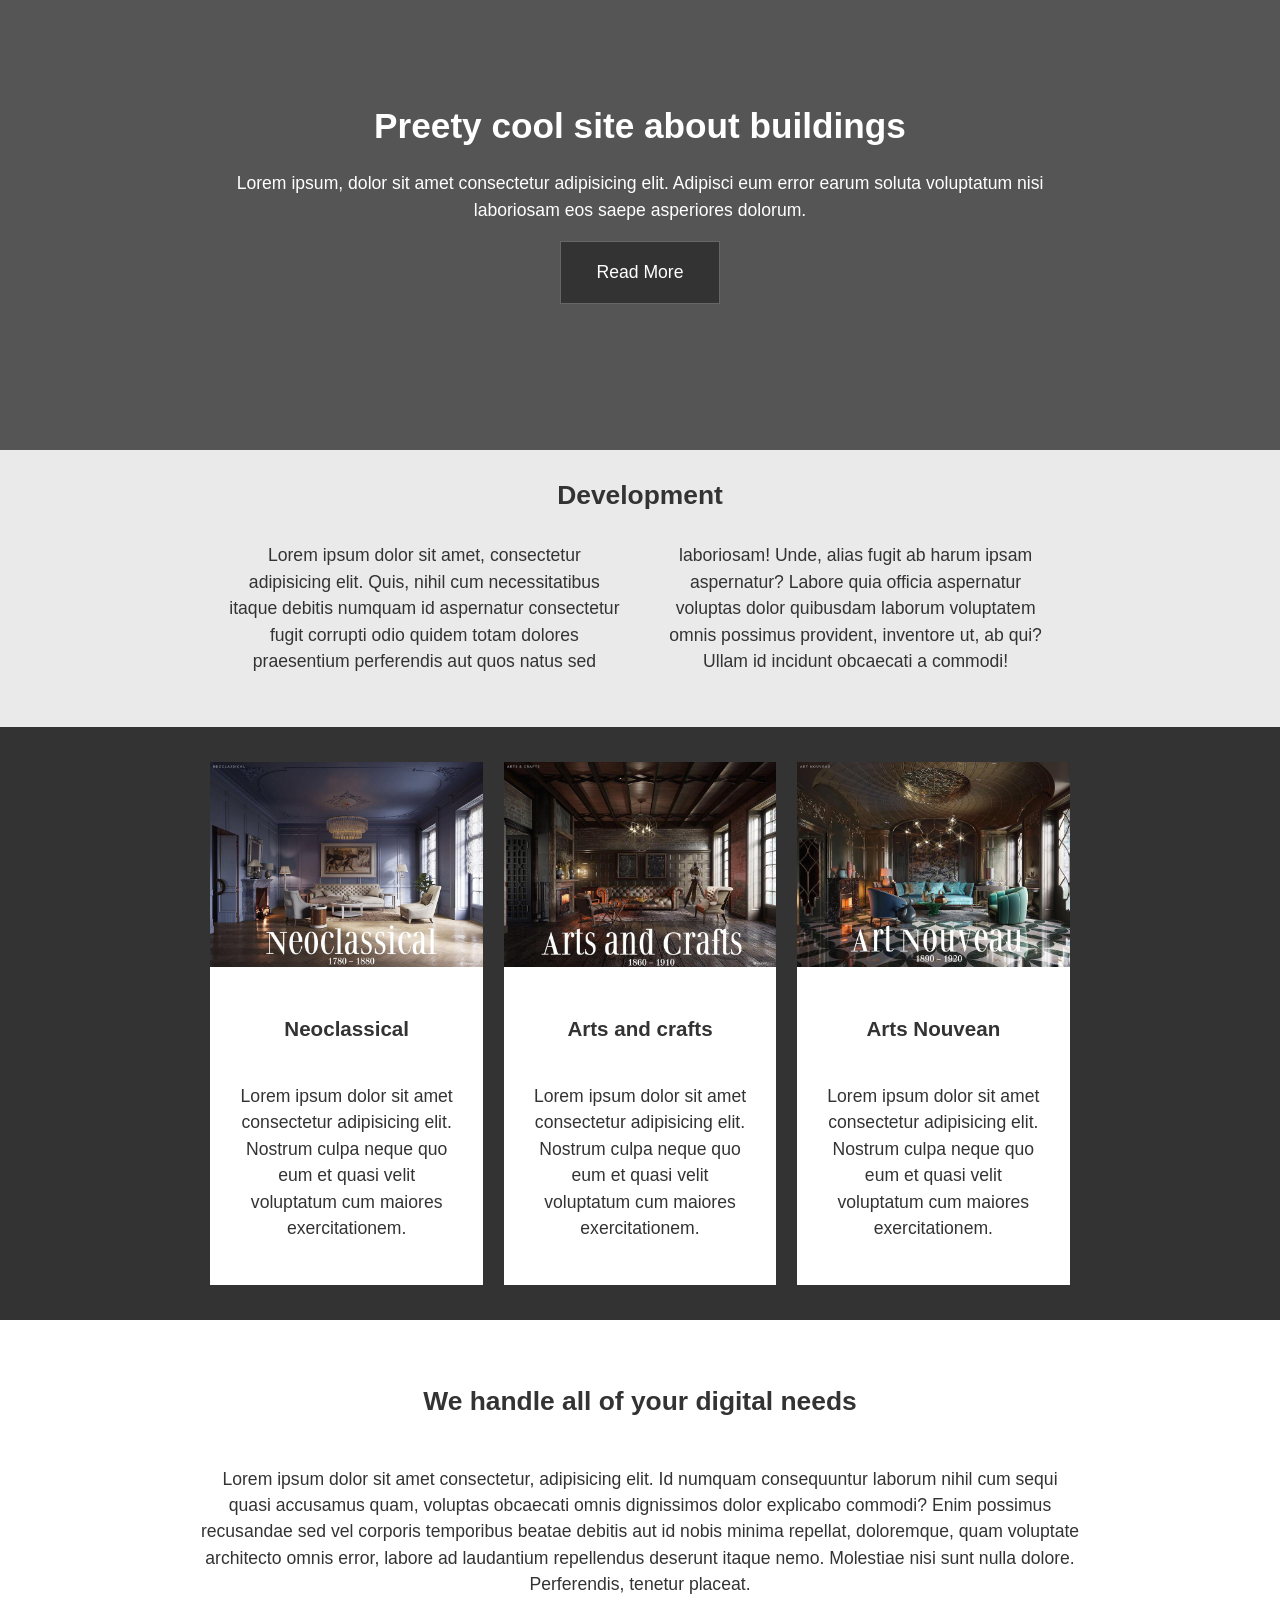
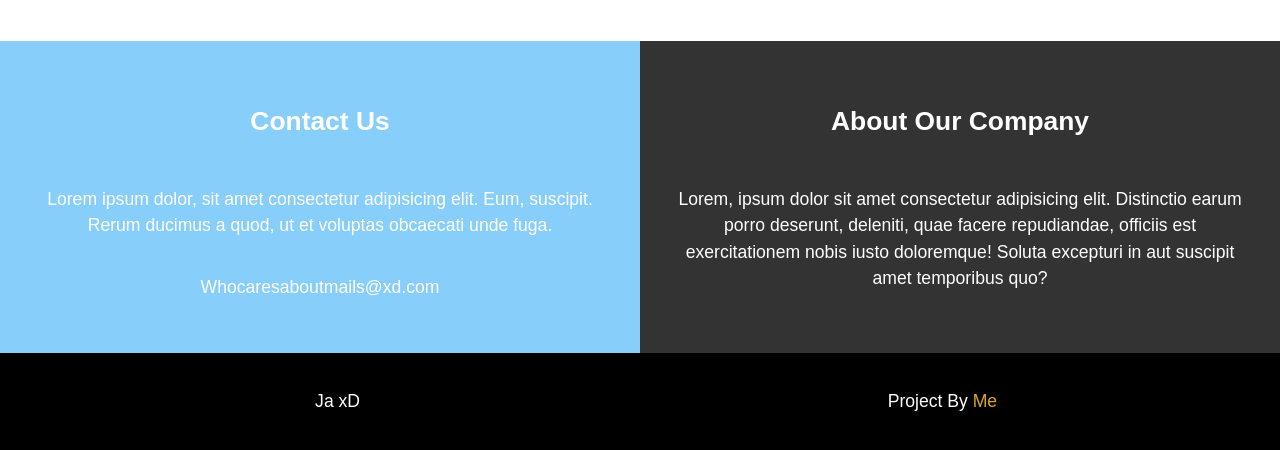
==== index.html @ 75fb50b1 "changing name" ====
<!DOCTYPE html>
<html lang="en">
<head>
    <meta charset="UTF-8">
    <meta http-equiv="X-UA-Compatible" content="IE=edge">
    <meta name="viewport" content="width=device-width, initial-scale=1.0">
    <link rel="stylesheet" href="style.css">
    <title>Building Development</title>
</head>
<body>
    <!-- TO DO
    1. Add coll text instead of lorem
    2. Fancy animation on subpage
    3. Slidebars
    
     Header Showcase -->
<header id="showcase" class="grid">
    <div class="bg-image"></div>
    <div class="content-wrap">
      <h1>Preety cool site about buildings</h1>
      <p>Lorem ipsum, dolor sit amet consectetur adipisicing elit. Adipisci eum error earum soluta voluptatum nisi laboriosam eos saepe asperiores dolorum.</p>
      <a href="#section-b" class="btn">Read More</a>
    </div>
  </header>
  
  <!-- Main Area -->
  <main id="main">
    <!-- Section A -->
    <section id="section-a" class="grid">
      <div class="content-wrap">
        <h2 class="content-title">Development</h2>
        <div class="content-text">
          <p>Lorem ipsum dolor sit amet, consectetur adipisicing elit. Quis, nihil cum necessitatibus itaque debitis numquam id aspernatur consectetur fugit corrupti odio quidem totam dolores praesentium perferendis aut quos natus sed laboriosam! Unde, alias fugit ab harum ipsam aspernatur? Labore quia officia aspernatur voluptas dolor quibusdam laborum voluptatem omnis possimus provident, inventore ut, ab qui? Ullam id incidunt obcaecati a commodi!</p>
        </div>
      </div>
    </section>
  
    <!-- Section B -->
    <section id="section-b" class="grid">
      <ul>
        <li>
          <div class="card">
            <img src="pics/4.jpg" alt="">
            <div class="card-content">
              <h3 class="card-title">Neoclassical</h3>
              <p>Lorem ipsum dolor sit amet consectetur adipisicing elit. Nostrum culpa neque quo eum et quasi velit voluptatum cum maiores exercitationem.</p>
            </div>
          </div>
        </li>
        <li>
          <div class="card">
            <img src="pics/5.jpg" alt="">
            <div class="card-content">
              <h3 class="card-title">Arts and crafts</h3>
              <p>Lorem ipsum dolor sit amet consectetur adipisicing elit. Nostrum culpa neque quo eum et quasi velit voluptatum cum maiores exercitationem.</p>
            </div>
          </div>
        </li>
        <li>
          <div class="card">
            <img src="pics/6.jpg" alt="">
            <div class="card-content">
              <h3 class="card-title">Arts Nouvean</h3>
              <p>Lorem ipsum dolor sit amet consectetur adipisicing elit. Nostrum culpa neque quo eum et quasi velit voluptatum cum maiores exercitationem.</p>
            </div>
          </div>
        </li>
      </ul>
    </section>
  
    <!-- Section C -->
    <section id="section-c" class="grid">
      <div class="content-wrap">
        <h2 class="content-title">We handle all of your digital needs</h2>
        <p>Lorem ipsum dolor sit amet consectetur, adipisicing elit. Id numquam consequuntur laborum nihil cum sequi quasi accusamus quam, voluptas obcaecati omnis dignissimos dolor explicabo commodi? Enim possimus recusandae sed vel corporis temporibus beatae debitis aut id nobis minima repellat, doloremque, quam voluptate architecto omnis error, labore ad laudantium repellendus deserunt itaque nemo. Molestiae nisi sunt nulla dolore. Perferendis, tenetur placeat.</p>
      </div>
    </section>
  
    <!-- Section D -->
    <section id="section-d" class="grid">
      <div id="box1" class="box">
        <h2 class="content-title">Contact Us</h2>
        <p>Lorem ipsum dolor, sit amet consectetur adipisicing elit. Eum, suscipit. Rerum ducimus a quod, ut et voluptas obcaecati unde fuga.</p>
        <p>Whocaresaboutmails@xd.com</p>
      </div>
      <div class="box">
        <h2 class="content-title">About Our Company</h2>
        <p>Lorem, ipsum dolor sit amet consectetur adipisicing elit. Distinctio earum porro deserunt, deleniti, quae facere repudiandae, officiis est exercitationem nobis iusto doloremque! Soluta excepturi in aut suscipit amet temporibus quo?</p>
      </div>
    </section>
  </main>
  
  <!-- Footer -->
  <footer id="main-footer" class="grid">
    <div>Ja xD</div>
    <div>Project By <a href="http://traversymedia.com" target="_blank">Me</a></div>
  </footer>
  </body>
</html>
---- style.css ----
/*Core Styles*/

body{
    margin:0;
    font-family: Arial, Helvetica, sans-serif;
    background-color: darkgray;
    color:white;
    font-size: 1.1em;
    line-height: 1.5;
    text-align: center;
    
}
img{
    display: block;
    width:100%;
    height:auto;

}
h1, h2, h3{
    margin:0;
    padding:1em 0;
}
p{
    margin:0;
    padding:1em 0;
}
.btn{
    display: inline-block;
   background: #333;
   color:white;
   text-decoration:none; 
   padding: 1em 2em;
   border: 1px solid #666;
   margin: .5em o;
}
.btn:hoover{
    background: #eaeaea;
    color:#333;

}
/*Header Showcase*/
#showcase{
    min-height: 450px;
    color:white;
    text-align:center;
}
#showcase .bg-image{
    position: absolute;
    background: #333 url('pics/bg-image.jpg');
    background-position: center;
    background-repeat: no-repeat;
    background-size: cover;
    width:100%;
    height:450px;
    z-index: -1;
    opacity: 0.7;
}
#showcase h1{
    padding-top: 100px;
    padding-bottom: 0;
}
#showcase .content-wrap,#section-a .content-wrap{
    padding: 0 1.5em;
}
/*Secion a*/

#section-a{
    background: #eaeaea;
    color:#333;
    padding-bottom: 2em;
}
/*Section B*/
#section-b{
    padding:2em 1em 1em;
    background: #333;
}
#section-b ul{
    list-style: none;
    margin: 0;
    padding:0;
}
#section-b li{
margin-bottom: 1em;
background: #fff;
color: #333;
list-style: none;
}
.card-content{
padding:1.5em;
}
/*Section C*/
#section-c{
    background:#fff;
    color: #333;
    padding:2em;
}
#section-c.grid{
    height:250px;
}
/* Section D */
#section-d .box{
    padding: 2em;
    color: #fff;  
}
#section-d .box:first-child{
    background: lightskyblue;
}
#section-d  .box:last-child{
    background-color: #333;
}

/*Footer*/
#main-footer{
    padding:2em;
    background: #000;
    color:#fff;
    text-align: center;
}
#main-footer a{
    color:goldenrod;
    text-decoration: none;
}
/*Media Queries*/
@media(min-width: 700px ){
    .grid{
        display:grid;
        grid-template-columns: 1fr repeat(2, minmax(auto, 25em)) 1fr;

    }
    #section-a .content-text{
        columns: 2;
        column-gap: 2em;
    }
    #section-a .content-text p{
        padding-top: 0;

    }
    .content-wrap, #section-b ul{
        grid-column: 2/4;

    }
    .box, #main-footer div{
        grid-column: span 2;
    }
    #section-b ul {
        display:flex;
        justify-content: space-around;
    }
    #section-b li{
        width:31%;
    }

}
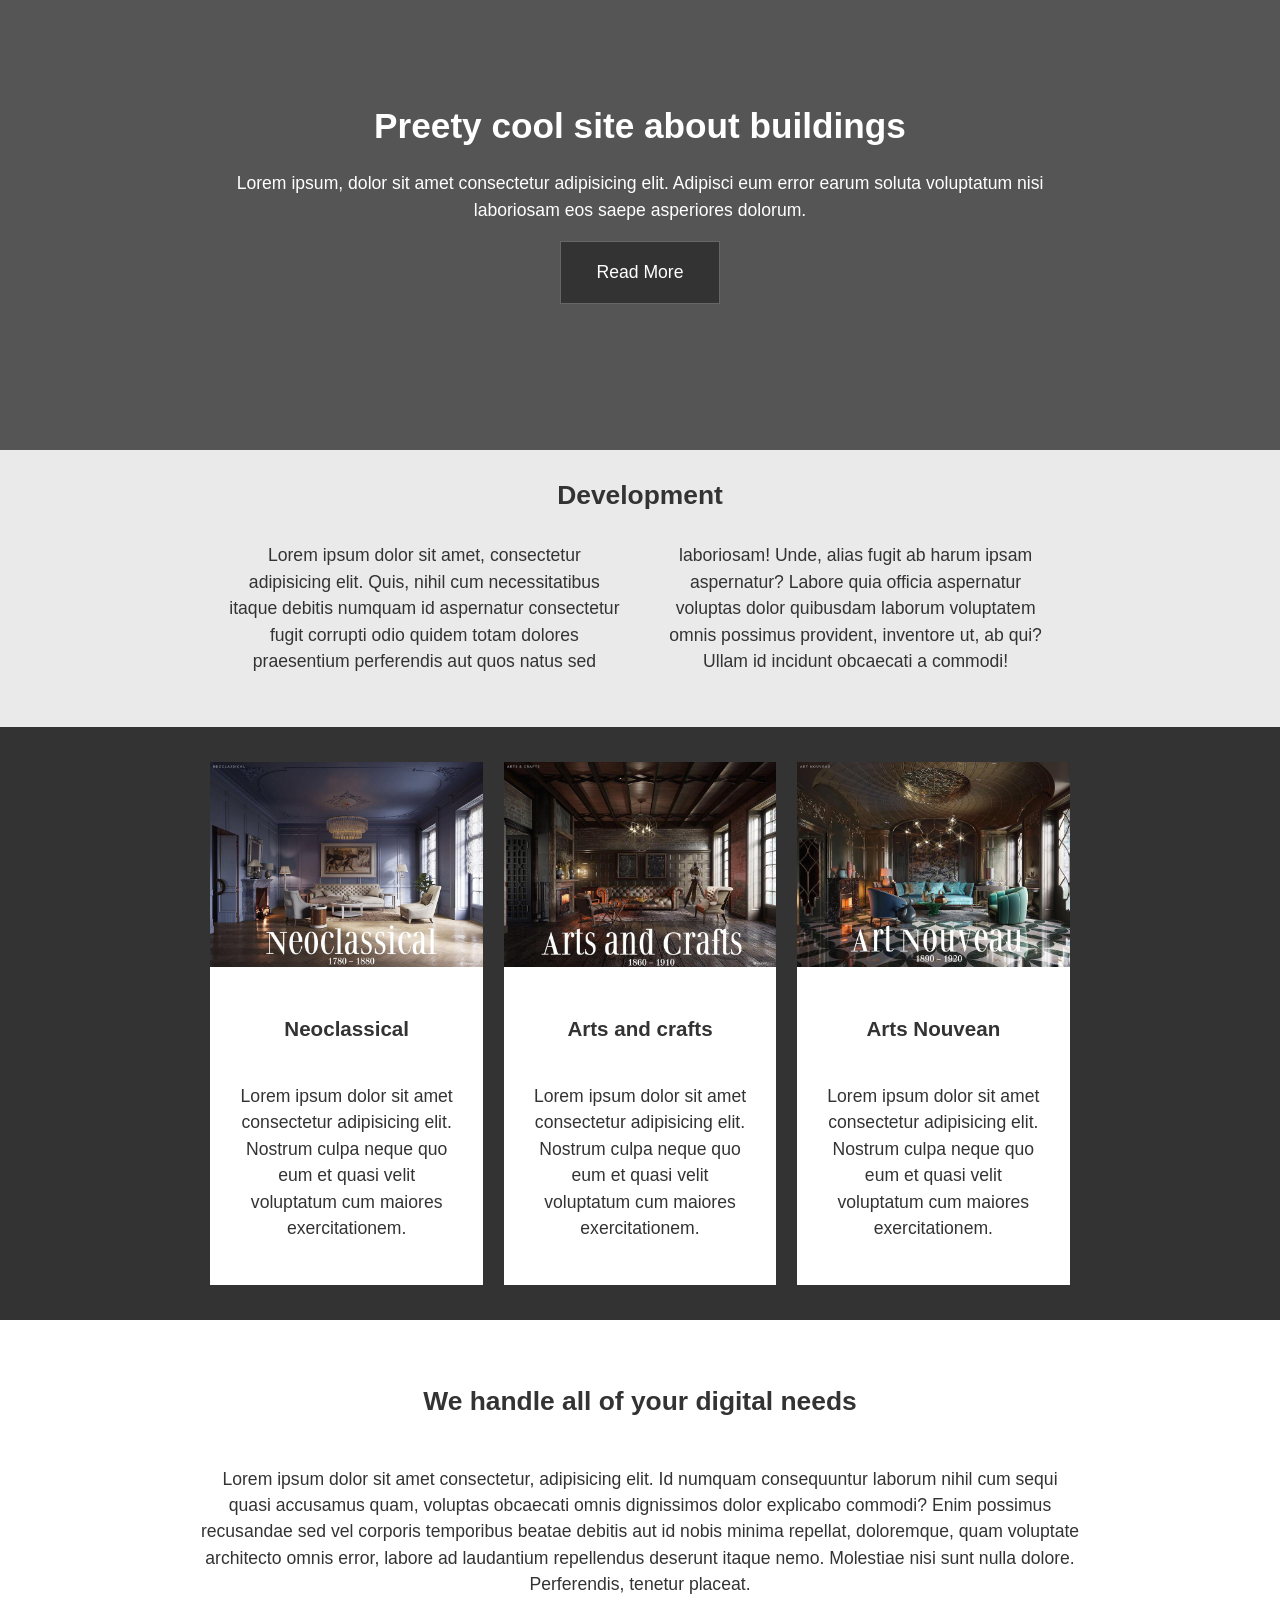
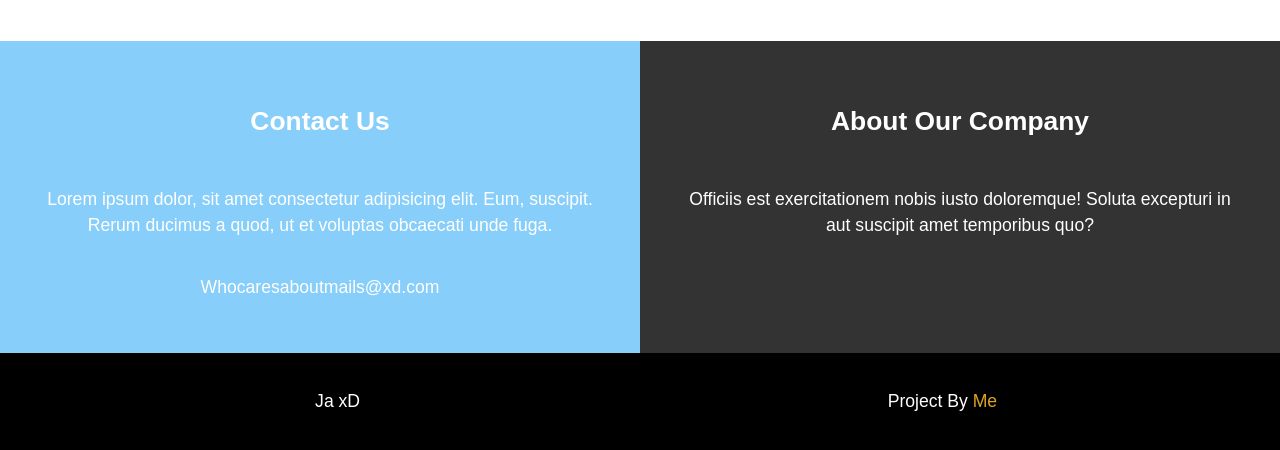
==== commit da38928e: "Update index.html" ====
--- a/index.html
+++ b/index.html
@@ -85,7 +85,7 @@
       </div>
       <div class="box">
         <h2 class="content-title">About Our Company</h2>
-        <p>Lorem, ipsum dolor sit amet consectetur adipisicing elit. Distinctio earum porro deserunt, deleniti, quae facere repudiandae, officiis est exercitationem nobis iusto doloremque! Soluta excepturi in aut suscipit amet temporibus quo?</p>
+        <p>Officiis est exercitationem nobis iusto doloremque! Soluta excepturi in aut suscipit amet temporibus quo?</p>
       </div>
     </section>
   </main>
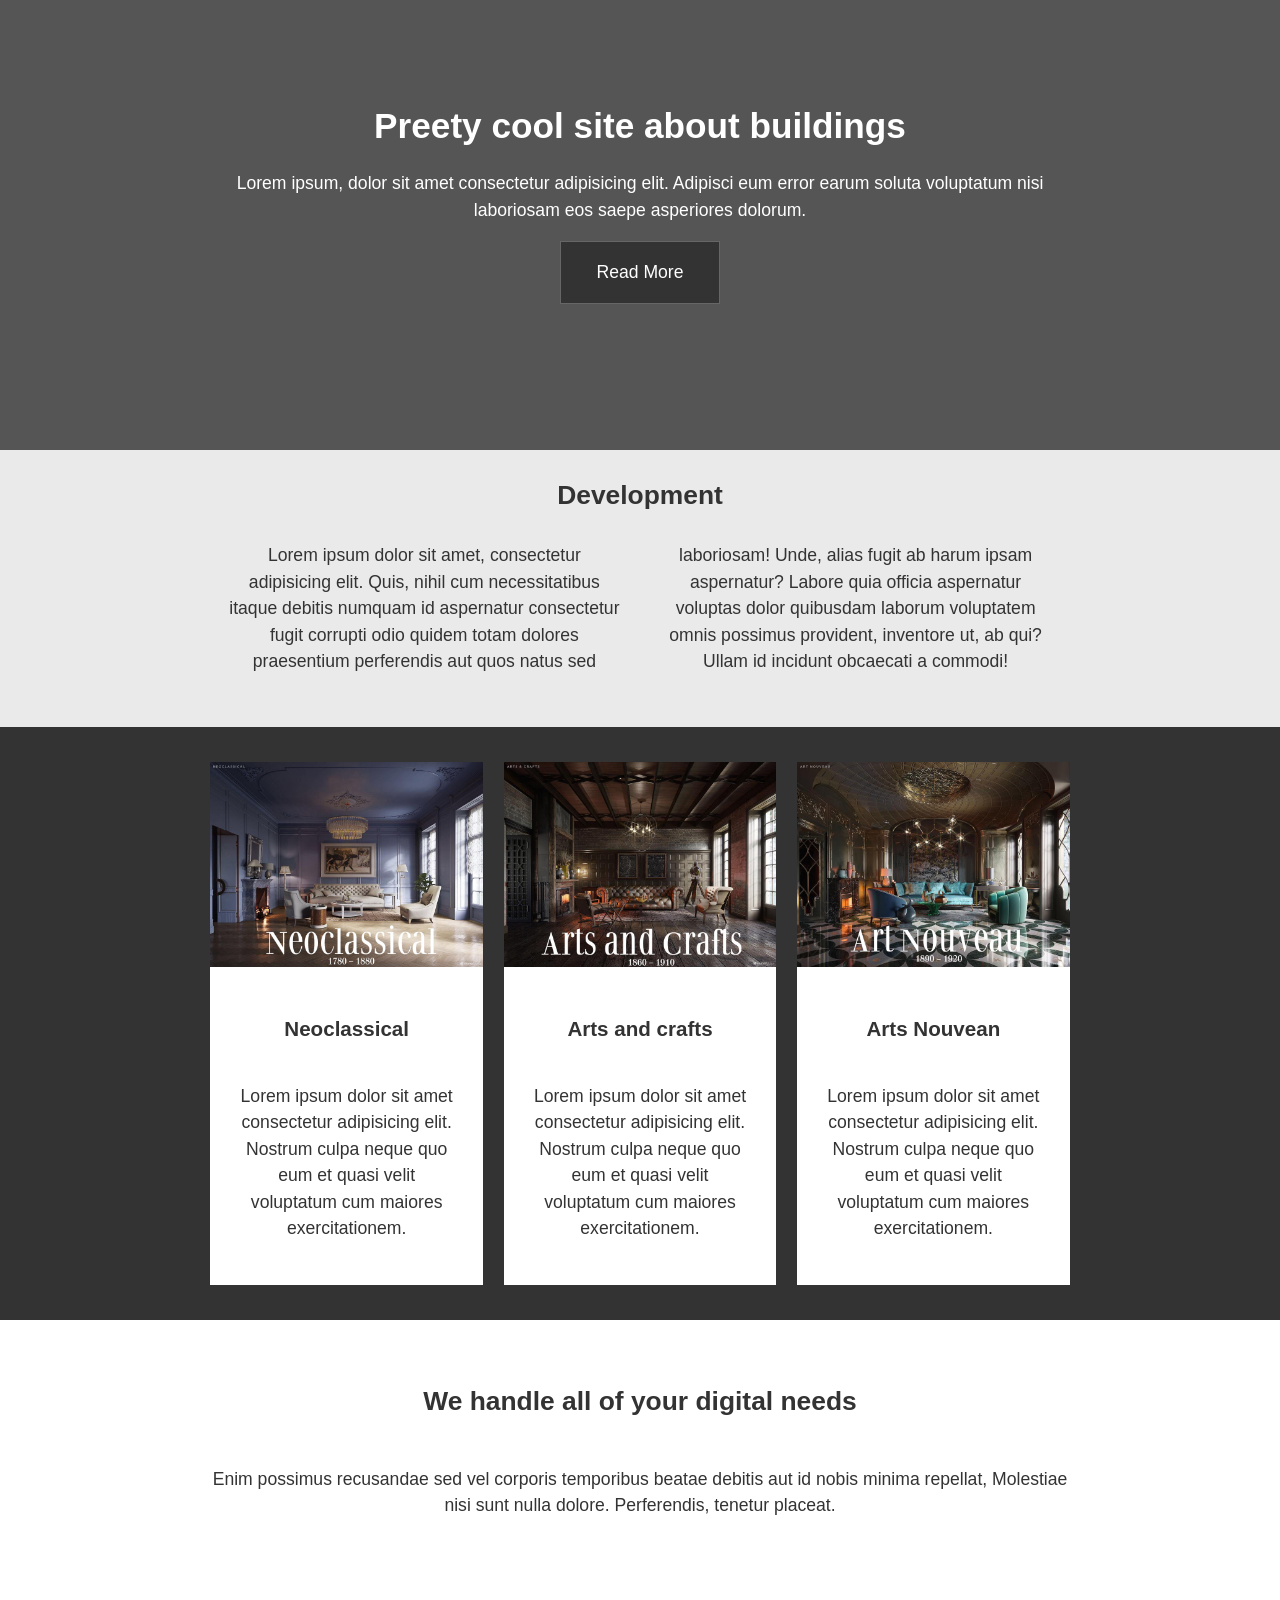
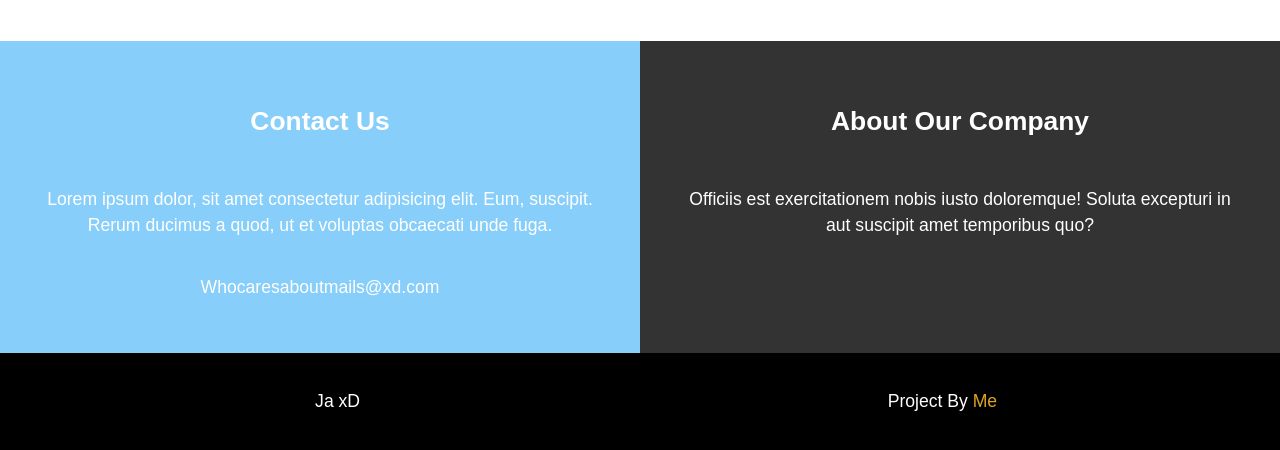
==== commit 2e6a0986: "Update index.html" ====
--- a/index.html
+++ b/index.html
@@ -72,7 +72,7 @@
     <section id="section-c" class="grid">
       <div class="content-wrap">
         <h2 class="content-title">We handle all of your digital needs</h2>
-        <p>Lorem ipsum dolor sit amet consectetur, adipisicing elit. Id numquam consequuntur laborum nihil cum sequi quasi accusamus quam, voluptas obcaecati omnis dignissimos dolor explicabo commodi? Enim possimus recusandae sed vel corporis temporibus beatae debitis aut id nobis minima repellat, doloremque, quam voluptate architecto omnis error, labore ad laudantium repellendus deserunt itaque nemo. Molestiae nisi sunt nulla dolore. Perferendis, tenetur placeat.</p>
+        <p>Enim possimus recusandae sed vel corporis temporibus beatae debitis aut id nobis minima repellat, Molestiae nisi sunt nulla dolore. Perferendis, tenetur placeat.</p>
       </div>
     </section>
   
